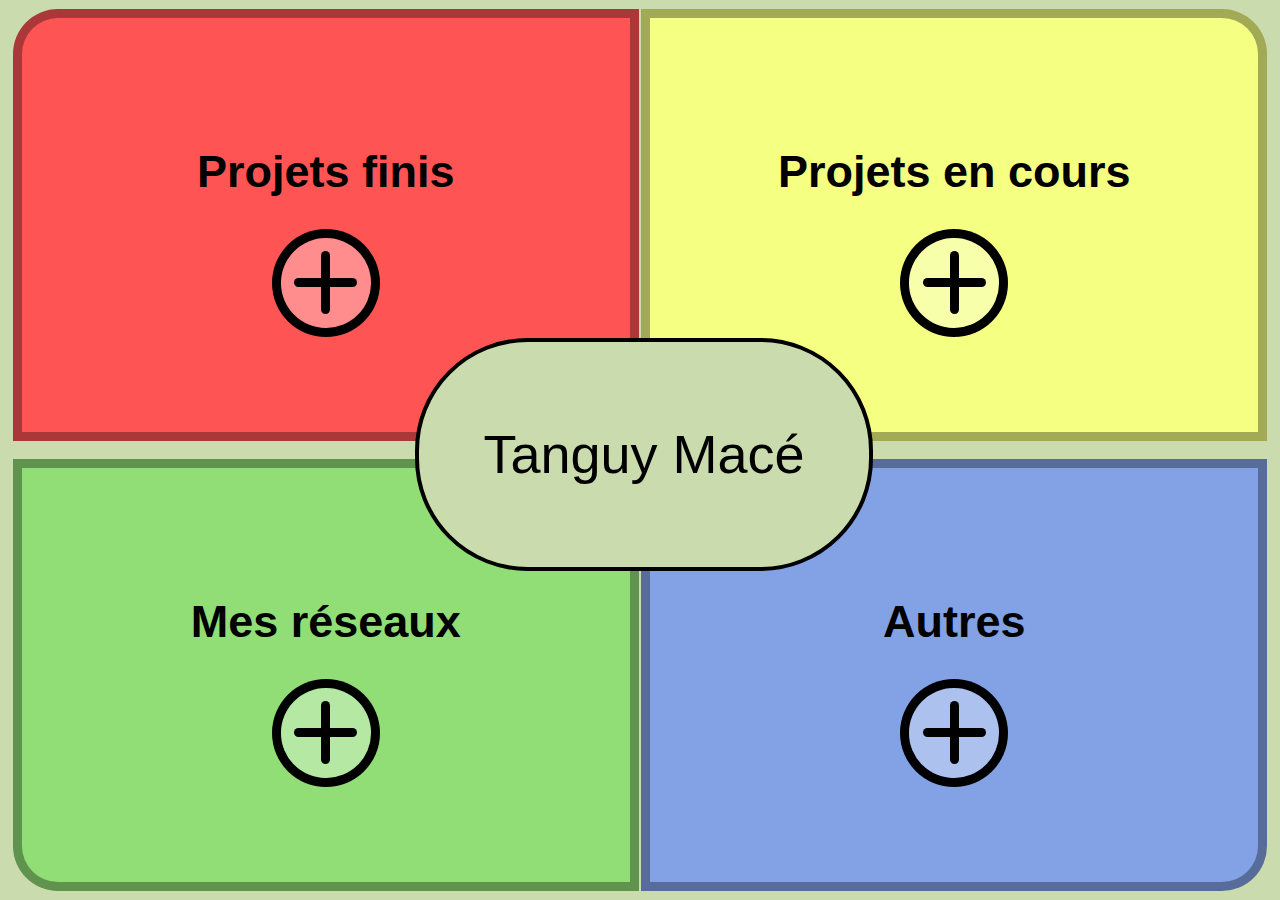
==== index.html @ 79b80361 "premier commit" ====
<!DOCTYPE html>
<html lang="fr">
<head>
    <meta charset="UTF-8">
    <title>Portfolio</title>

    <script src="change-class.js" defer></script>
    
    <style>
        @import url('index-style.css');
        @import url('animations.css');
        @import url('infos.css');
    </style>
</head>
<body>
    <div id="principal" class="centered">
        <div id="title" class="center">
            Tanguy Macé  
        </div>
        <div id="infos" class="center">
            <div>
                <div class="informations underline">
                    Numéro de téléphone :
                </div>
                <div class="informations marge-bottom copyable" id="num">
                    0767935785
                </div>
            </div>
            <div>
                <div class="informations underline">
                    Langages en cours d'apprentissage :
                </div>
                <div class="informations marge-bottom">
                    Java, JavaScript, Python, HTML/CSS, SQL
                    <div id="logo-copy">
                        <div id="copy1"></div>
                        <div id="copy2"></div>
                    </div>
                </div>
            </div>
            <div>
                <div class="informations underline">
                    email :
                </div>
                <div class="informations marge-bottom copyable" id="email">
                    tanguymace2002@gmail.com
                </div>
            </div>
        </div>
    </div>

    <div class="big-ones" id="projets-finis">
        <h1 class="center centered-top">Projets finis</h1>
        <div class="bouton centered-bottom">
            <div class="verti centered"></div>
            <div class="horiz centered"></div>
        </div>
    </div>

    <div class="big-ones" id="projets">
        <h1 class="center centered-top">Projets en cours</h1>
        <div id="b-projets" class="bouton centered-bottom">
            <div class="verti centered"></div>
            <div class="horiz centered"></div>
        </div>
    </div>

    <div class="big-ones" id="reseaux">
        <h1 class="center centered-top">Mes réseaux</h1>
        <div class="bouton centered-bottom">
            <div class="verti centered"></div>
            <div class="horiz centered"></div>
        </div>
    </div>

    <div class="big-ones" id="autre">
        <h1 class="center centered-top">Autres</h1>
        <div class="bouton centered-bottom">
            <div class="verti centered"></div>
            <div class="horiz centered"></div>
        </div>
    </div>

    
</body>
</html>
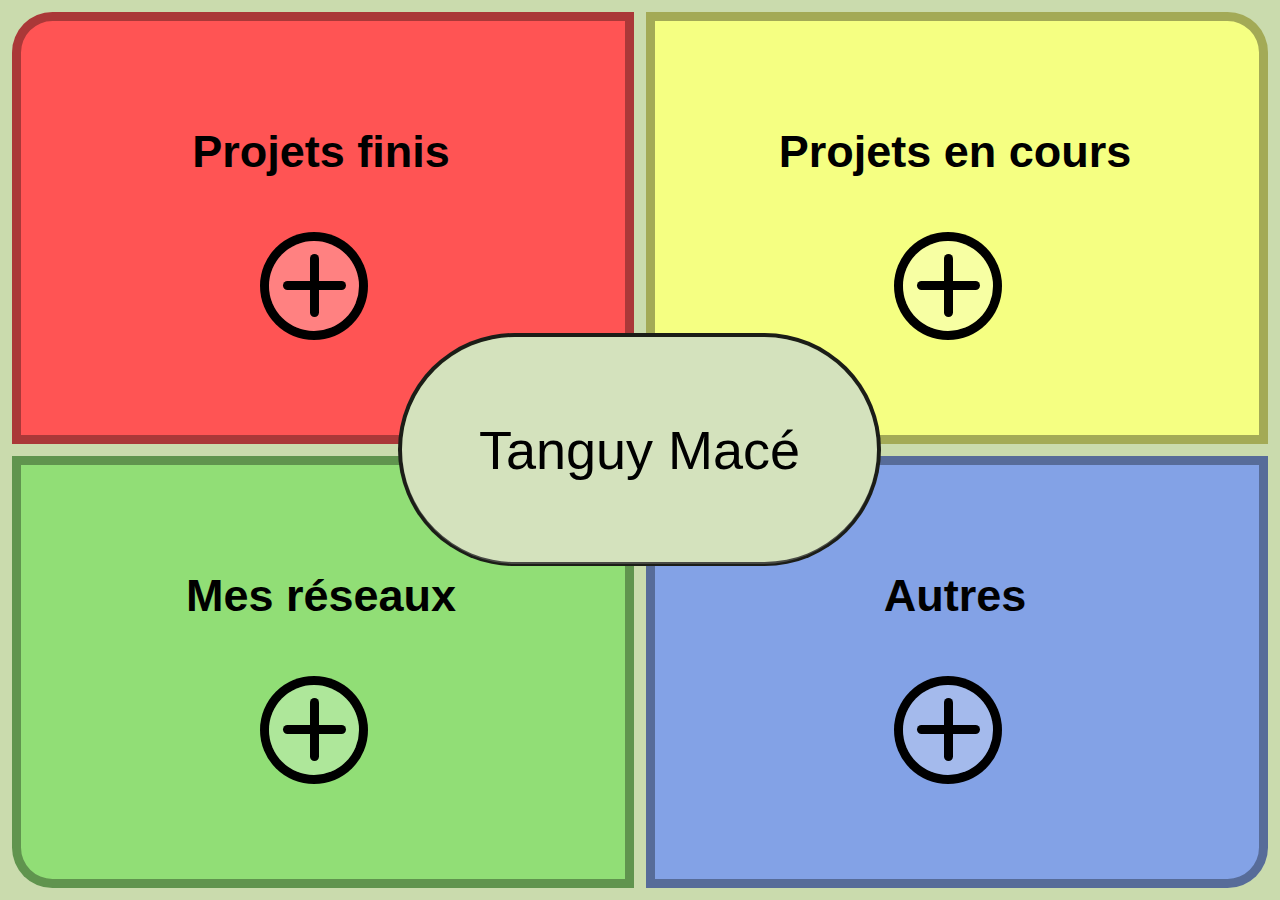
==== commit 77b3b8f9: "version 2.0" ====
--- a/index.html
+++ b/index.html
@@ -4,19 +4,28 @@
     <meta charset="UTF-8">
     <title>Portfolio</title>
 
-    <script src="change-class.js" defer></script>
-    
+    <script src="grow.js" defer></script>
+    <script src="blur.js" defer></script>
+
     <style>
-        @import url('index-style.css');
+        @import url('bouton.css');
+        @import url('position-des-gros.css');
+        @import url('global.css');
+        @import url('global-pos.css');
+        @import url('style-des-gros.css');
         @import url('animations.css');
         @import url('infos.css');
     </style>
 </head>
 <body>
-    <div id="principal" class="centered">
-        <div id="title" class="center">
+    <div id="principal" class="landscape-centered mobile-centeredH">
+        <div id="b-principal" class="bouton landscape-hide landscape-centeredH mobile-centeredV">
+            <div class="verti centered"></div>
+            <div class="horiz centered"></div>
+        </div>
+        <h1 id="mon-nom" class="center landscape-centered mobile-centeredV">
             Tanguy Macé  
-        </div>
+        </h1>
         <div id="infos" class="center">
             <div>
                 <div class="informations underline">
@@ -49,33 +58,33 @@
         </div>
     </div>
 
-    <div class="big-ones" id="projets-finis">
-        <h1 class="center centered-top">Projets finis</h1>
-        <div class="bouton centered-bottom">
+    <div class="big-ones normal-bigs mobile-centeredH" id="projets-finis">
+        <h1 class="landscape-centeredH center mobile-centeredV">Projets finis</h1>
+        <div id="b-projets-finis" class="bouton landscape-centeredH mobile-centeredV">
             <div class="verti centered"></div>
             <div class="horiz centered"></div>
         </div>
     </div>
 
-    <div class="big-ones" id="projets">
-        <h1 class="center centered-top">Projets en cours</h1>
-        <div id="b-projets" class="bouton centered-bottom">
+    <div class="big-ones normal-bigs mobile-centeredH" id="projets">
+        <h1 class="landscape-centeredH center mobile-centeredV">Projets en cours</h1>
+        <div  id="b-projets" class="bouton landscape-centeredH mobile-centeredV">
             <div class="verti centered"></div>
             <div class="horiz centered"></div>
         </div>
     </div>
 
-    <div class="big-ones" id="reseaux">
-        <h1 class="center centered-top">Mes réseaux</h1>
-        <div class="bouton centered-bottom">
+    <div class="big-ones normal-bigs mobile-centeredH" id="reseaux">
+        <h1 class="landscape-centeredH center mobile-centeredV">Mes réseaux</h1>
+        <div  id="b-reseaux"class="bouton landscape-centeredH mobile-centeredV">
             <div class="verti centered"></div>
             <div class="horiz centered"></div>
         </div>
     </div>
 
-    <div class="big-ones" id="autre">
-        <h1 class="center centered-top">Autres</h1>
-        <div class="bouton centered-bottom">
+    <div class="big-ones normal-bigs mobile-centeredH" id="autre">
+        <h1 class="landscape-centeredH center mobile-centeredV">Autres</h1>
+        <div  id="b-autre" class="bouton landscape-centeredH mobile-centeredV">
             <div class="verti centered"></div>
             <div class="horiz centered"></div>
         </div>
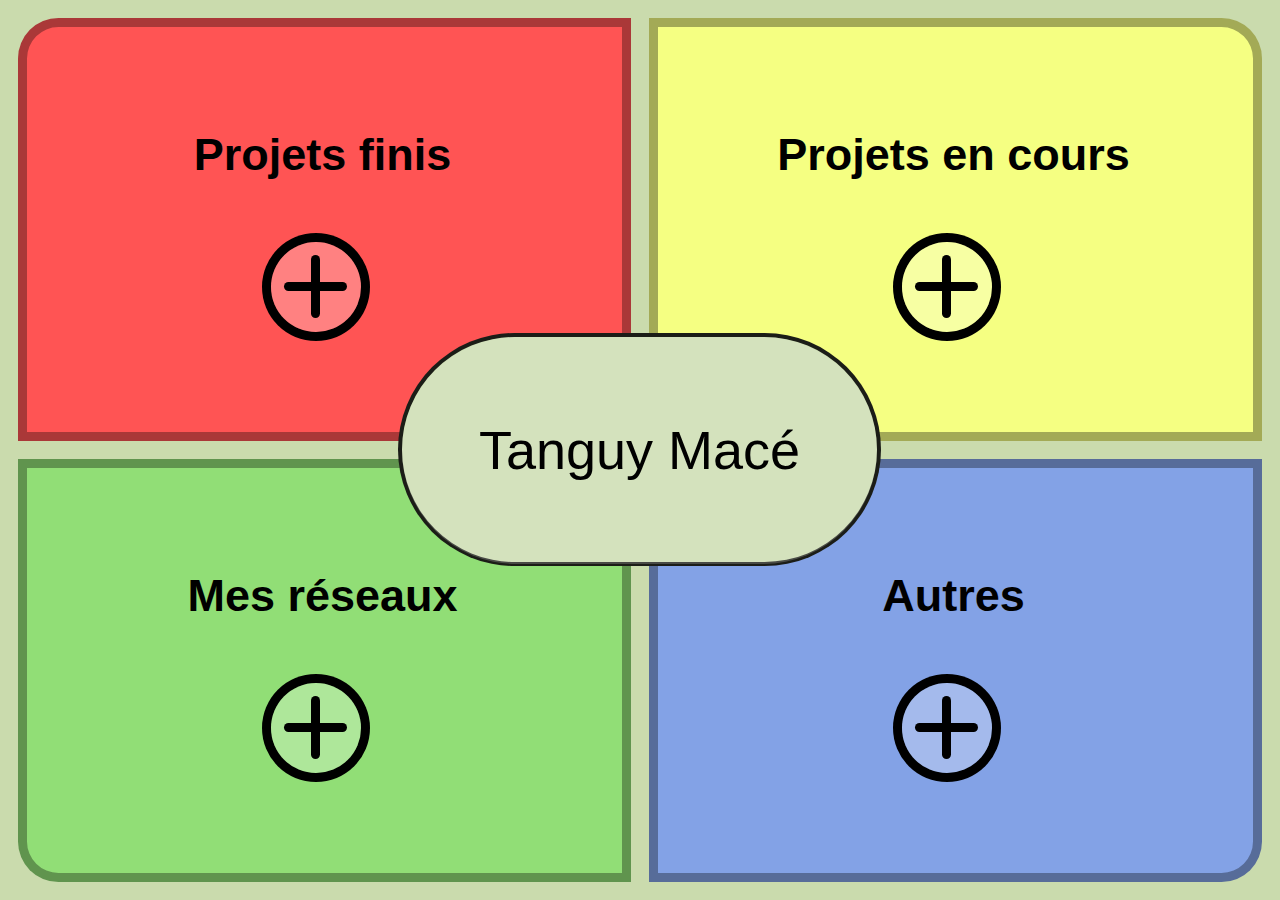
==== commit 10f1953f: "3.01" ====
--- a/index.html
+++ b/index.html
@@ -6,6 +6,7 @@
 
     <script src="grow.js" defer></script>
     <script src="blur.js" defer></script>
+    <script src="copy.js" defer></script>
 
     <style>
         @import url('bouton.css');
@@ -19,13 +20,13 @@
 </head>
 <body>
     <div id="principal" class="landscape-centered mobile-centeredH">
+        <h1 id="mon-nom" class="center landscape-centered mobile-centeredV">
+            Tanguy Macé  
+        </h1>
         <div id="b-principal" class="bouton landscape-hide landscape-centeredH mobile-centeredV">
             <div class="verti centered"></div>
             <div class="horiz centered"></div>
         </div>
-        <h1 id="mon-nom" class="center landscape-centered mobile-centeredV">
-            Tanguy Macé  
-        </h1>
         <div id="infos" class="center">
             <div>
                 <div class="informations underline">
